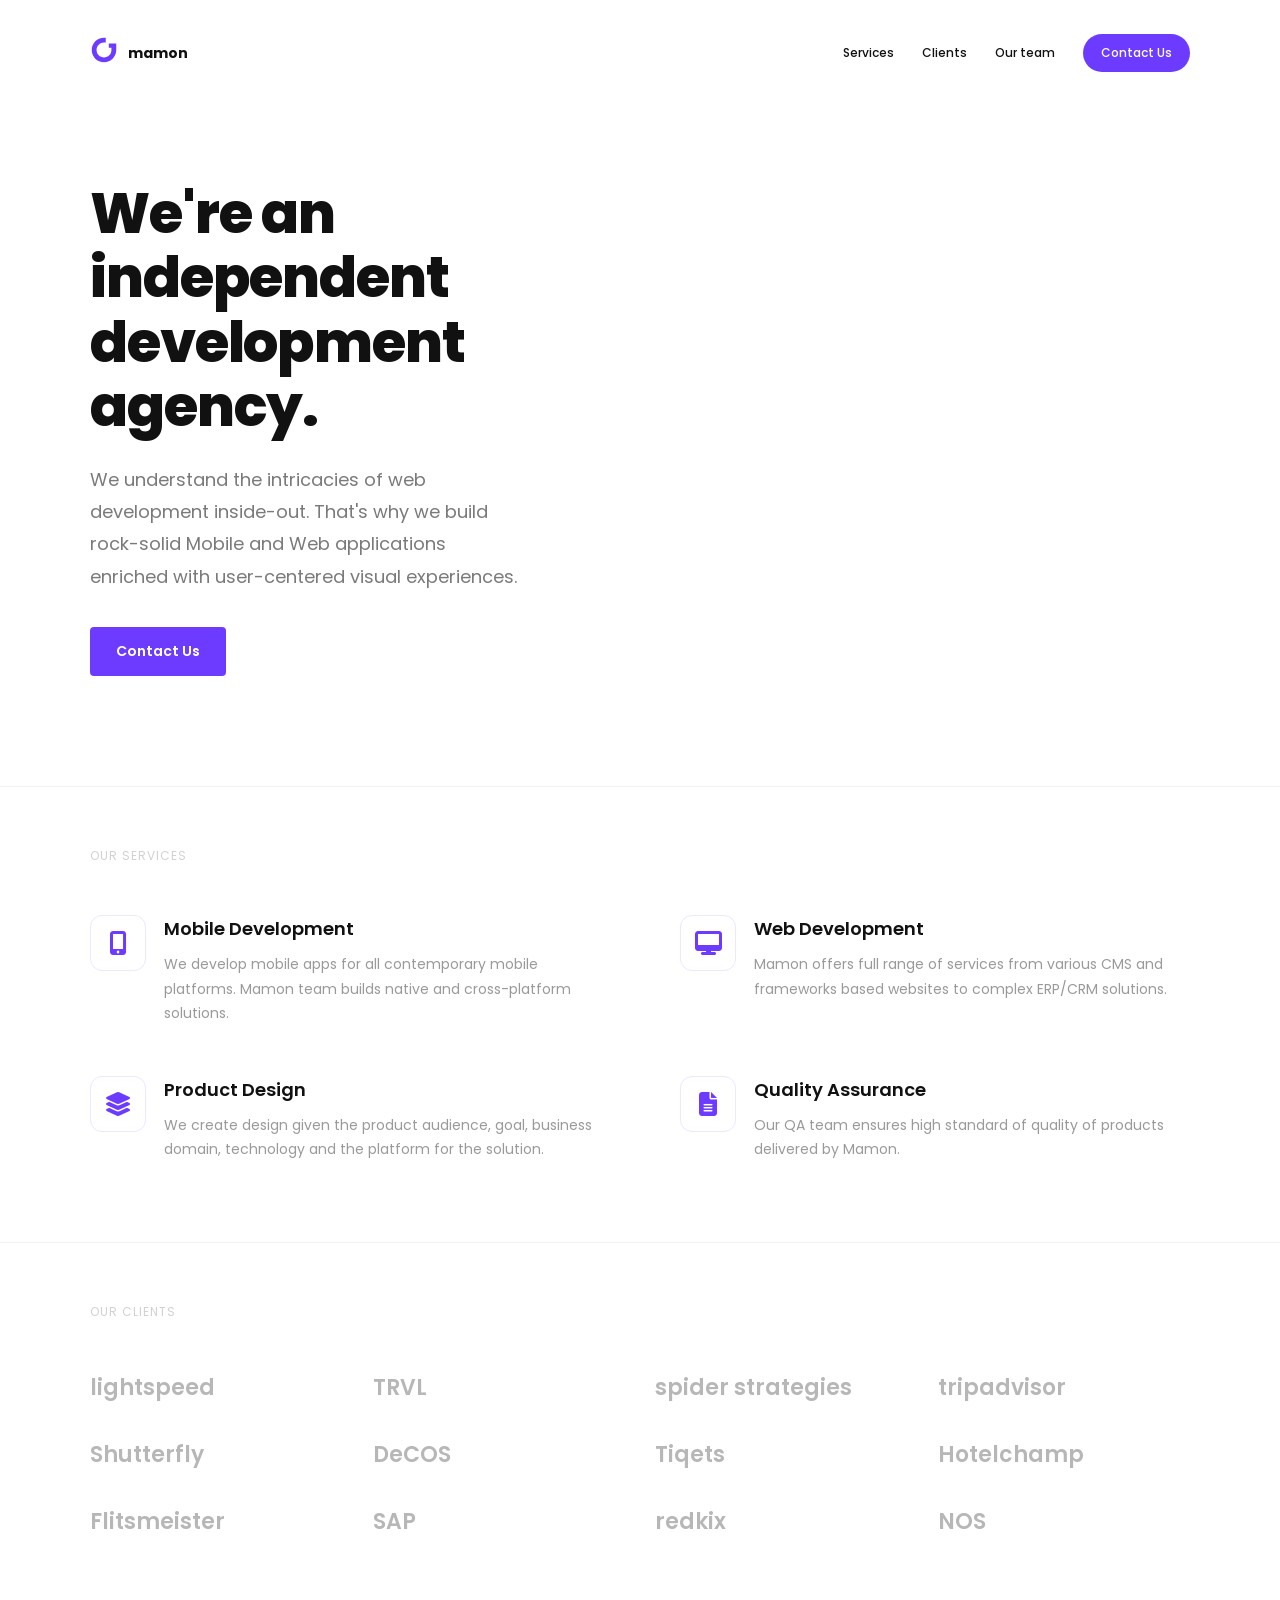
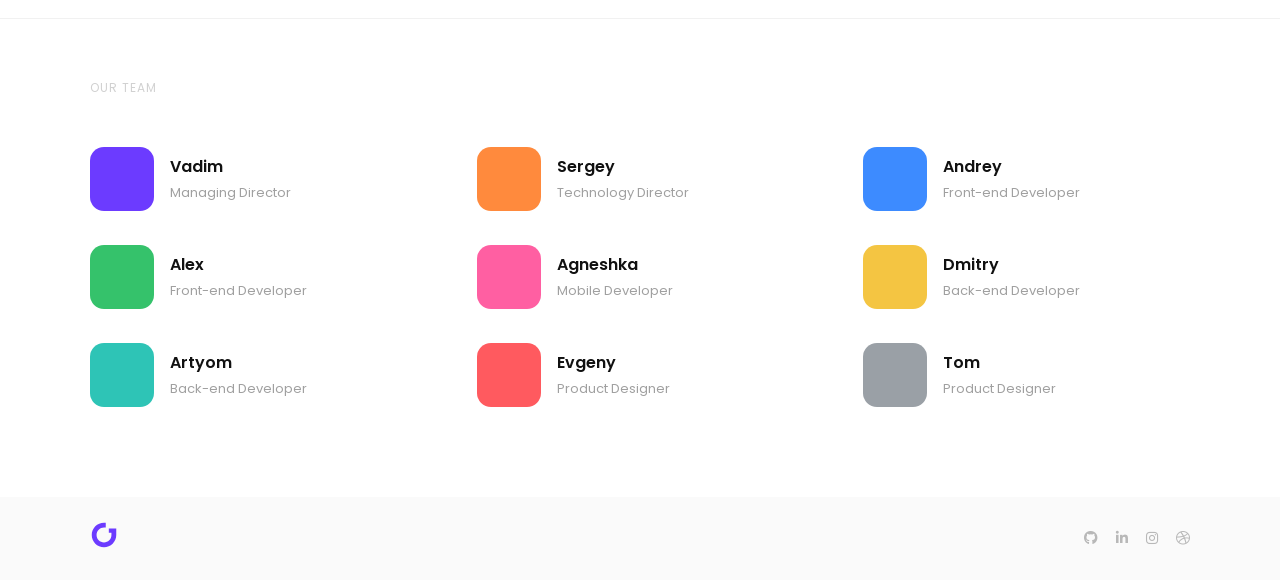
==== home.html @ 9ca92c5d "добавил index с ссылками на страницы" ====
<!DOCTYPE html>
<html lang="en">
<head>
  <meta charset="UTF-8">
  <meta name="viewport" content="width=device-width, initial-scale=1.0">
  <title>mamon.pro</title>
  <link rel="icon" type="image/svg+xml" href="favicon.svg">

  <link rel="preconnect" href="https://fonts.googleapis.com">
  <link rel="preconnect" href="https://fonts.gstatic.com" crossorigin>
  <link href="https://fonts.googleapis.com/css2?family=Poppins:wght@300;400;500;600;700;800&display=swap" rel="stylesheet">

  <link rel="stylesheet" href="https://cdnjs.cloudflare.com/ajax/libs/font-awesome/6.5.2/css/all.min.css">
  <link rel="stylesheet" href="style.css">
</head>
<body>
  <header class="header">
    <div class="container header__wrap">
      <a href="#" class="logo">
        <span class="logo__icon">
          <svg width="28" height="28" viewBox="0 0 64 64" fill="none" xmlns="http://www.w3.org/2000/svg">
            <path d="M32 4C16.536 4 4 16.536 4 32C4 47.464 16.536 60 32 60C47.464 60 60 47.464 60 32V17H43V27H49V32C49 41.389 41.389 49 32 49C22.611 49 15 41.389 15 32C15 22.611 22.611 15 32 15H36V4H32Z" fill="#6C3BFF"/>
          </svg>
        </span>
        <span class="logo__text">mamon</span>
      </a>

      <nav class="nav">
        <a href="#services">Services</a>
        <a href="#clients">Clients</a>
        <a href="#team">Our team</a>
        <a href="#contact" class="nav__btn">Contact Us</a>
      </nav>
    </div>
  </header>

  <main>
    <section class="hero">
      <div class="container hero__wrap">
        <div class="hero__content">
          <h1>We're an independent development agency.</h1>
          <p>
            We understand the intricacies of web development inside-out.
            That's why we build rock-solid Mobile and Web applications
            enriched with user-centered visual experiences.
          </p>
          <a href="#contact" class="button">Contact Us</a>
        </div>
      </div>
    </section>

    <section class="services" id="services">
      <div class="container">
        <p class="section-label">our services</p>

        <div class="services__grid">
          <article class="service-card">
            <div class="service-card__icon">
              <i class="fa-solid fa-mobile-screen-button"></i>
            </div>
            <div>
              <h3>Mobile Development</h3>
              <p>We develop mobile apps for all contemporary mobile platforms. Mamon team builds native and cross-platform solutions.</p>
            </div>
          </article>

          <article class="service-card">
            <div class="service-card__icon">
              <i class="fa-solid fa-desktop"></i>
            </div>
            <div>
              <h3>Web Development</h3>
              <p>Mamon offers full range of services from various CMS and frameworks based websites to complex ERP/CRM solutions.</p>
            </div>
          </article>

          <article class="service-card">
            <div class="service-card__icon">
              <i class="fa-solid fa-layer-group"></i>
            </div>
            <div>
              <h3>Product Design</h3>
              <p>We create design given the product audience, goal, business domain, technology and the platform for the solution.</p>
            </div>
          </article>

          <article class="service-card">
            <div class="service-card__icon">
              <i class="fa-solid fa-file-lines"></i>
            </div>
            <div>
              <h3>Quality Assurance</h3>
              <p>Our QA team ensures high standard of quality of products delivered by Mamon.</p>
            </div>
          </article>
        </div>
      </div>
    </section>

    <section class="clients" id="clients">
      <div class="container">
        <p class="section-label">our clients</p>

        <div class="clients__grid">
          <span>lightspeed</span>
          <span>TRVL</span>
          <span>spider strategies</span>
          <span>tripadvisor</span>
          <span>Shutterfly</span>
          <span>DeCOS</span>
          <span>Tiqets</span>
          <span>Hotelchamp</span>
          <span>Flitsmeister</span>
          <span>SAP</span>
          <span>redkix</span>
          <span>NOS</span>
        </div>
      </div>
    </section>

    <section class="team" id="team">
      <div class="container">
        <p class="section-label">our team</p>

        <div class="team__grid">
          <article class="member">
            <div class="member__avatar avatar--purple"></div>
            <div>
              <h3>Vadim</h3>
              <p>Managing Director</p>
            </div>
          </article>

          <article class="member">
            <div class="member__avatar avatar--orange"></div>
            <div>
              <h3>Sergey</h3>
              <p>Technology Director</p>
            </div>
          </article>

          <article class="member">
            <div class="member__avatar avatar--blue"></div>
            <div>
              <h3>Andrey</h3>
              <p>Front-end Developer</p>
            </div>
          </article>

          <article class="member">
            <div class="member__avatar avatar--green"></div>
            <div>
              <h3>Alex</h3>
              <p>Front-end Developer</p>
            </div>
          </article>

          <article class="member">
            <div class="member__avatar avatar--pink"></div>
            <div>
              <h3>Agneshka</h3>
              <p>Mobile Developer</p>
            </div>
          </article>

          <article class="member">
            <div class="member__avatar avatar--yellow"></div>
            <div>
              <h3>Dmitry</h3>
              <p>Back-end Developer</p>
            </div>
          </article>

          <article class="member">
            <div class="member__avatar avatar--teal"></div>
            <div>
              <h3>Artyom</h3>
              <p>Back-end Developer</p>
            </div>
          </article>

          <article class="member">
            <div class="member__avatar avatar--red"></div>
            <div>
              <h3>Evgeny</h3>
              <p>Product Designer</p>
            </div>
          </article>

          <article class="member">
            <div class="member__avatar avatar--gray"></div>
            <div>
              <h3>Tom</h3>
              <p>Product Designer</p>
            </div>
          </article>
        </div>
      </div>
    </section>
  </main>

  <footer class="footer" id="contact">
    <div class="container footer__wrap">
      <a href="#" class="logo">
        <span class="logo__icon">
          <svg width="28" height="28" viewBox="0 0 64 64" fill="none" xmlns="http://www.w3.org/2000/svg">
            <path d="M32 4C16.536 4 4 16.536 4 32C4 47.464 16.536 60 32 60C47.464 60 60 47.464 60 32V17H43V27H49V32C49 41.389 41.389 49 32 49C22.611 49 15 41.389 15 32C15 22.611 22.611 15 32 15H36V4H32Z" fill="#6C3BFF"/>
          </svg>
        </span>
      </a>

      <div class="footer__socials">
        <a href="#"><i class="fa-brands fa-github"></i></a>
        <a href="#"><i class="fa-brands fa-linkedin-in"></i></a>
        <a href="#"><i class="fa-brands fa-instagram"></i></a>
        <a href="#"><i class="fa-brands fa-dribbble"></i></a>
      </div>
    </div>
  </footer>
</body>
</html>
---- style.css ----
* {
  box-sizing: border-box;
}

html {
  scroll-behavior: smooth;
}

body {
  margin: 0;
  font-family: 'Poppins', sans-serif;
  background: #ffffff;
  color: #111111;
}

a {
  text-decoration: none;
  color: inherit;
}

.container {
  width: 100%;
  max-width: 1140px;
  margin: 0 auto;
  padding: 0 20px;
}

.header {
  padding: 34px 0 20px;
  background: #fff;
}

.header__wrap {
  display: flex;
  justify-content: space-between;
  align-items: center;
}

.logo {
  display: inline-flex;
  align-items: center;
  gap: 10px;
}

.logo__text {
  font-size: 14px;
  font-weight: 700;
  color: #111111;
}

.nav {
  display: flex;
  align-items: center;
  gap: 28px;
}

.nav a {
  font-size: 12px;
  font-weight: 500;
  color: #111111;
}

.nav__btn {
  padding: 10px 18px;
  border-radius: 24px;
  background: #6c3bff;
  color: #fff !important;
}

.hero {
  padding: 90px 0 110px;
}

.hero__wrap {
  display: flex;
  justify-content: flex-start;
}

.hero__content {
  max-width: 540px;
}

.hero h1 {
  margin: 0 0 24px;
  font-size: 56px;
  line-height: 1.15;
  font-weight: 800;
  letter-spacing: -0.02em;
}

.hero p {
  margin: 0 0 34px;
  max-width: 430px;
  font-size: 18px;
  line-height: 1.8;
  color: #7a7a7a;
}

.button {
  display: inline-block;
  padding: 14px 26px;
  border-radius: 4px;
  background: #6c3bff;
  color: #fff;
  font-size: 14px;
  font-weight: 600;
}

.section-label {
  margin: 0 0 50px;
  font-size: 12px;
  color: #d1d1d1;
  text-transform: uppercase;
  letter-spacing: 0.08em;
}

.services {
  padding: 60px 0 80px;
  border-top: 1px solid #f1f1f1;
}

.services__grid {
  display: grid;
  grid-template-columns: repeat(2, 1fr);
  gap: 50px 80px;
}

.service-card {
  display: flex;
  gap: 18px;
}

.service-card__icon {
  flex-shrink: 0;
  width: 56px;
  height: 56px;
  border: 1px solid #ede7ff;
  border-radius: 12px;
  display: flex;
  align-items: center;
  justify-content: center;
  color: #6c3bff;
  font-size: 24px;
}

.service-card h3 {
  margin: 0 0 10px;
  font-size: 18px;
  font-weight: 600;
}

.service-card p {
  margin: 0;
  font-size: 14px;
  line-height: 1.75;
  color: #9a9a9a;
}

.clients {
  padding: 60px 0 80px;
  border-top: 1px solid #f1f1f1;
}

.clients__grid {
  display: grid;
  grid-template-columns: repeat(4, 1fr);
  gap: 34px 30px;
  color: #b7b7b7;
  font-size: 22px;
  font-weight: 600;
  align-items: center;
}

.team {
  padding: 60px 0 90px;
  border-top: 1px solid #f1f1f1;
}

.team__grid {
  display: grid;
  grid-template-columns: repeat(3, 1fr);
  gap: 34px 60px;
}

.member {
  display: flex;
  align-items: center;
  gap: 16px;
}

.member__avatar {
  width: 64px;
  height: 64px;
  border-radius: 14px;
  flex-shrink: 0;
}

.avatar--purple {
  background: #6c3bff;
}

.avatar--orange {
  background: #ff8a3d;
}

.avatar--blue {
  background: #3d8bff;
}

.avatar--green {
  background: #35c26b;
}

.avatar--pink {
  background: #ff5fa2;
}

.avatar--yellow {
  background: #f4c542;
}

.avatar--teal {
  background: #2ec4b6;
}

.avatar--red {
  background: #ff5a5f;
}

.avatar--gray {
  background: #9aa0a6;
}

.member h3 {
  margin: 0 0 4px;
  font-size: 16px;
  font-weight: 600;
}

.member p {
  margin: 0;
  font-size: 13px;
  color: #a0a0a0;
}

.footer {
  padding: 24px 0;
  background: #fafafa;
}

.footer__wrap {
  display: flex;
  justify-content: space-between;
  align-items: center;
}

.footer__socials {
  display: flex;
  gap: 18px;
}

.footer__socials a {
  color: #b8b8b8;
  font-size: 14px;
  transition: 0.3s;
}

.footer__socials a:hover {
  color: #6c3bff;
}

@media (max-width: 992px) {
  .hero h1 {
    font-size: 44px;
  }

  .services__grid,
  .team__grid,
  .clients__grid {
    grid-template-columns: repeat(2, 1fr);
  }
}

@media (max-width: 768px) {
  .header__wrap,
  .footer__wrap {
    flex-direction: column;
    gap: 20px;
  }

  .nav {
    flex-wrap: wrap;
    justify-content: center;
    gap: 16px;
  }

  .hero {
    padding: 60px 0 80px;
  }

  .hero h1 {
    font-size: 34px;
  }

  .hero p {
    font-size: 16px;
  }

  .services__grid,
  .team__grid,
  .clients__grid {
    grid-template-columns: 1fr;
  }

  .service-card {
    flex-direction: column;
  }
}
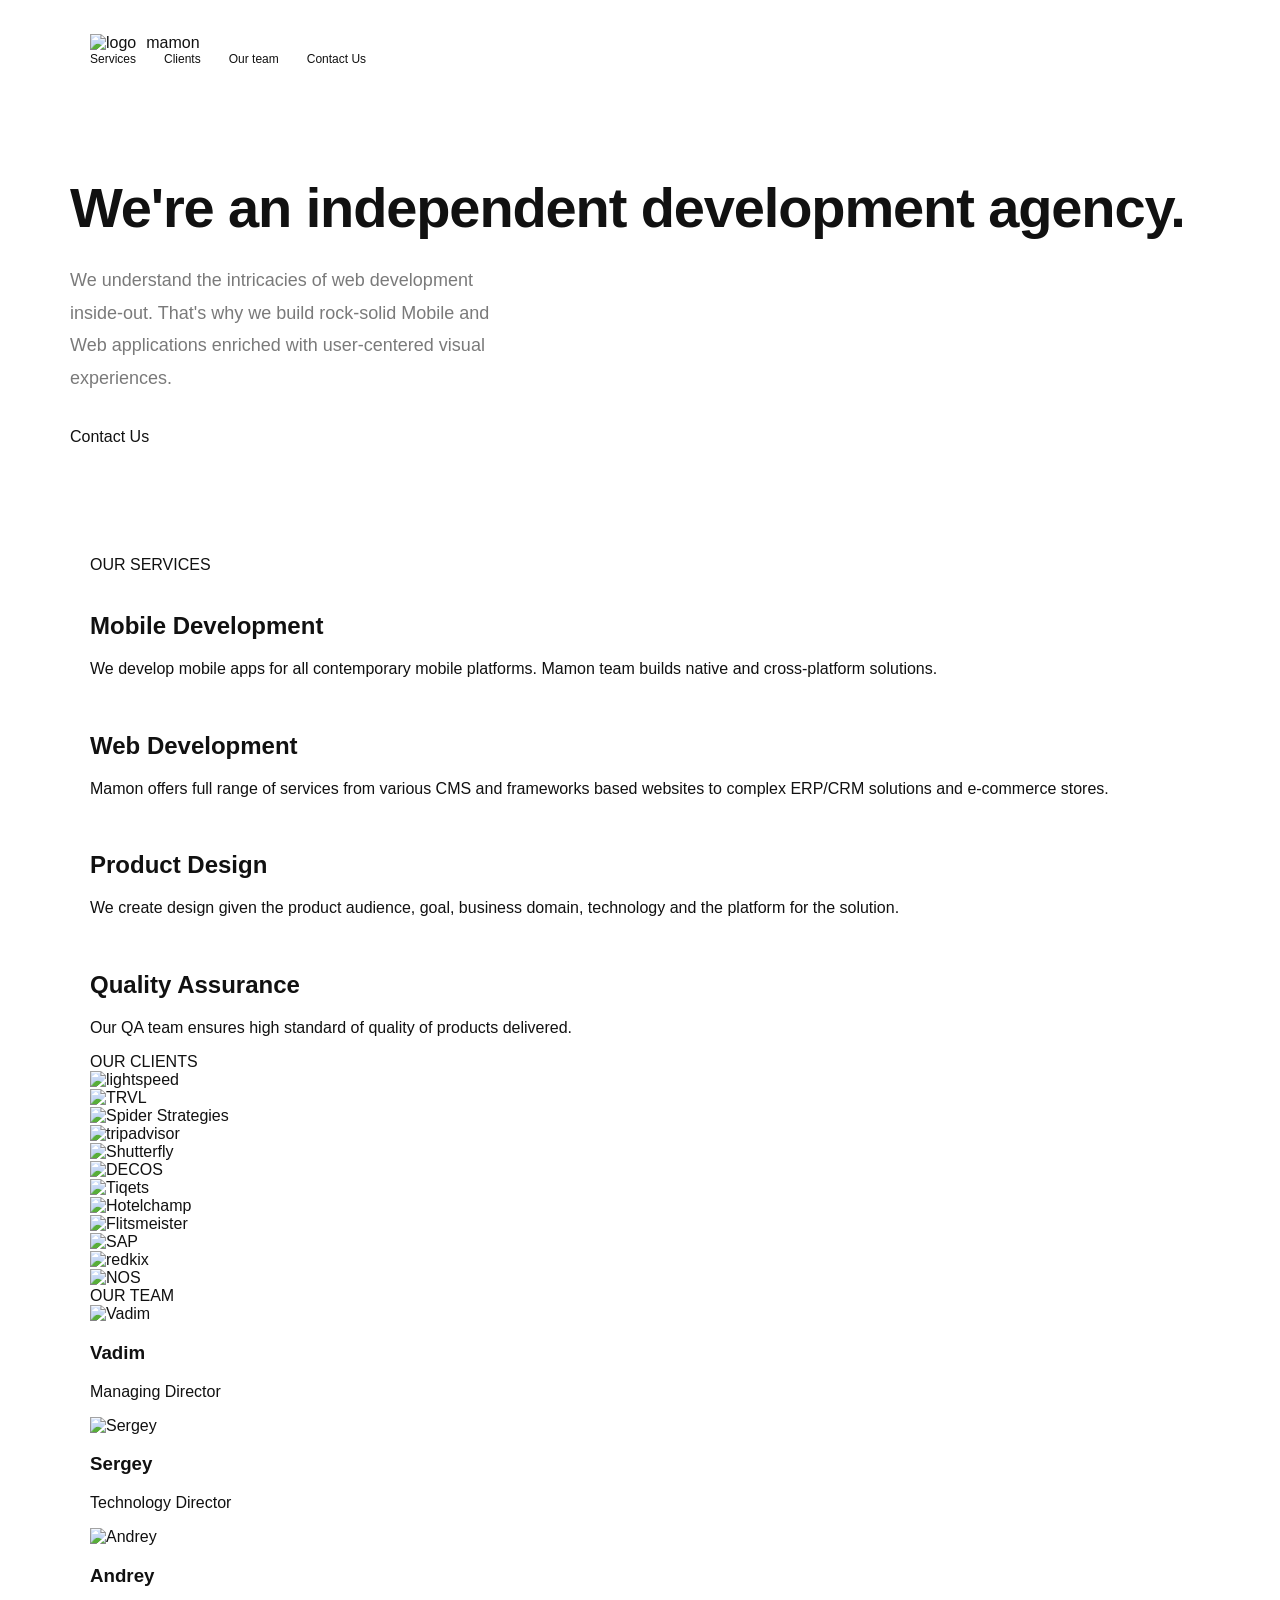
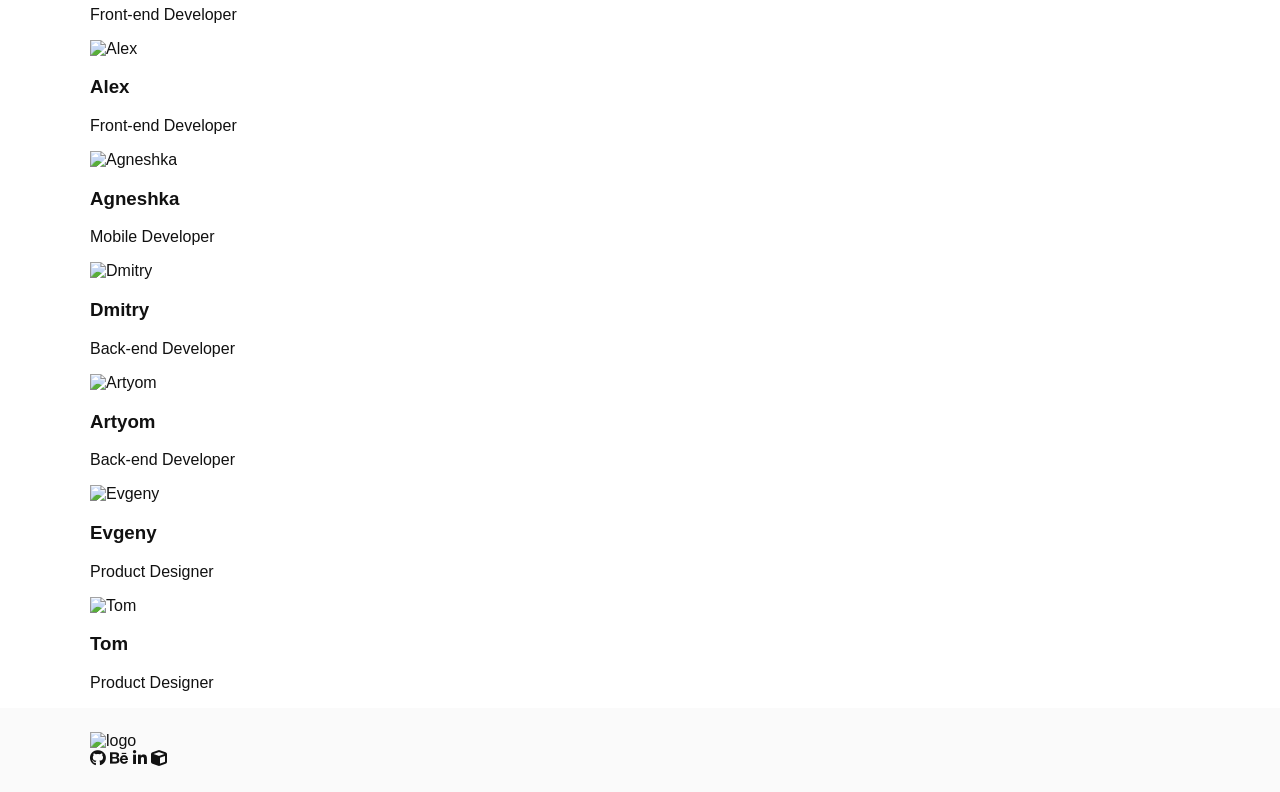
==== commit a93953dc: "Update home.html" ====
--- a/home.html
+++ b/home.html
@@ -1,221 +1,186 @@
 <!DOCTYPE html>
-<html lang="en">
+<html lang="ru">
 <head>
-  <meta charset="UTF-8">
-  <meta name="viewport" content="width=device-width, initial-scale=1.0">
-  <title>mamon.pro</title>
-  <link rel="icon" type="image/svg+xml" href="favicon.svg">
-
-  <link rel="preconnect" href="https://fonts.googleapis.com">
-  <link rel="preconnect" href="https://fonts.gstatic.com" crossorigin>
-  <link href="https://fonts.googleapis.com/css2?family=Poppins:wght@300;400;500;600;700;800&display=swap" rel="stylesheet">
-
-  <link rel="stylesheet" href="https://cdnjs.cloudflare.com/ajax/libs/font-awesome/6.5.2/css/all.min.css">
-  <link rel="stylesheet" href="style.css">
+    <meta charset="UTF-8">
+    <meta name="viewport" content="width=device-width, initial-scale=1.0">
+    <title>Mamon - Development Agency</title>
+    <link rel="stylesheet" href="style.css">
+    <link rel="stylesheet" href="https://cdnjs.cloudflare.com/ajax/libs/font-awesome/6.4.0/css/all.min.css">
+    <link rel="icon" href="media/favicon.ico" type="image/x-icon">
 </head>
 <body>
-  <header class="header">
-    <div class="container header__wrap">
-      <a href="#" class="logo">
-        <span class="logo__icon">
-          <svg width="28" height="28" viewBox="0 0 64 64" fill="none" xmlns="http://www.w3.org/2000/svg">
-            <path d="M32 4C16.536 4 4 16.536 4 32C4 47.464 16.536 60 32 60C47.464 60 60 47.464 60 32V17H43V27H49V32C49 41.389 41.389 49 32 49C22.611 49 15 41.389 15 32C15 22.611 22.611 15 32 15H36V4H32Z" fill="#6C3BFF"/>
-          </svg>
-        </span>
-        <span class="logo__text">mamon</span>
-      </a>
 
-      <nav class="nav">
-        <a href="#services">Services</a>
-        <a href="#clients">Clients</a>
-        <a href="#team">Our team</a>
-        <a href="#contact" class="nav__btn">Contact Us</a>
-      </nav>
-    </div>
-  </header>
+    <header class="header">
+        <div class="container header-inner">
+            <div class="logo">
+                <img src="media/logo.png" alt="logo" class="logo-icon">
+                <span class="logo-text">mamon</span>
+            </div>
+            <nav class="nav">
+                <a href="#services">Services</a>
+                <a href="#clients">Clients</a>
+                <a href="#team">Our team</a>
+                <a href="#" class="btn btn-small">Contact Us</a>
+            </nav>
+        </div>
+    </header>
 
-  <main>
-    <section class="hero">
-      <div class="container hero__wrap">
-        <div class="hero__content">
-          <h1>We're an independent development agency.</h1>
-          <p>
-            We understand the intricacies of web development inside-out.
-            That's why we build rock-solid Mobile and Web applications
-            enriched with user-centered visual experiences.
-          </p>
-          <a href="#contact" class="button">Contact Us</a>
+    <main>
+        <section class="hero container">
+            <h1>We're an independent development agency.</h1>
+            <p>We understand the intricacies of web development inside-out. That's why we build rock-solid Mobile and Web applications enriched with user-centered visual experiences.</p>
+            <a href="#" class="btn">Contact Us</a>
+        </section>
+
+        <section id="services" class="container">
+            <div class="divider">
+                <span>OUR SERVICES</span>
+            </div>
+            <div class="services-list">
+                <div class="service-item">
+                    <div class="service-icon-box">
+                        <img src="media/smartphone.svg" alt="" class="service-icon">
+                    </div>
+                    <div class="service-text">
+                        <h2>Mobile Development</h2>
+                        <p>We develop mobile apps for all contemporary mobile platforms. Mamon team builds native and cross-platform solutions.</p>
+                    </div>
+                </div>
+                <div class="service-item">
+                    <div class="service-icon-box">
+                        <img src="media/monitor.svg" alt="" class="service-icon">
+                    </div>
+                    <div class="service-text">
+                        <h2>Web Development</h2>
+                        <p>Mamon offers full range of services from various CMS and frameworks based websites to complex ERP/CRM solutions and e-commerce stores.</p>
+                    </div>
+                </div>
+                <div class="service-item">
+                    <div class="service-icon-box">
+                        <img src="media/layers.svg" alt="" class="service-icon">
+                    </div>
+                    <div class="service-text">
+                        <h2>Product Design</h2>
+                        <p>We create design given the product audience, goal, business domain, technology and the platform for the solution.</p>
+                    </div>
+                </div>
+                <div class="service-item">
+                    <div class="service-icon-box">
+                        <img src="media/test.svg" alt="" class="service-icon">
+                    </div>
+                    <div class="service-text">
+                        <h2>Quality Assurance</h2>
+                        <p>Our QA team ensures high standard of quality of products delivered.</p>
+                    </div>
+                </div>
+            </div>
+        </section>
+
+        <section id="clients" class="container">
+            <div class="divider">
+                <span>OUR CLIENTS</span>
+            </div>
+            <div class="clients-list">
+                <div class="client-item"><img src="media/our-clients/logo-lightspeed.png" alt="lightspeed" class="client-logo"></div>
+                <div class="client-item"><img src="media/our-clients/logo-trvl.png" alt="TRVL" class="client-logo"></div>
+                <div class="client-item"><img src="media/our-clients/logo-spider-strategies.png" alt="Spider Strategies" class="client-logo"></div>
+                <div class="client-item"><img src="media/our-clients/logo-tripadvisor.png" alt="tripadvisor" class="client-logo"></div>
+                <div class="client-item"><img src="media/our-clients/logo-shutterfly.png" alt="Shutterfly" class="client-logo"></div>
+                <div class="client-item"><img src="media/our-clients/logo-decos.png" alt="DECOS" class="client-logo"></div>
+                <div class="client-item"><img src="media/our-clients/logo-tiqets.png" alt="Tiqets" class="client-logo"></div>
+                <div class="client-item"><img src="media/our-clients/logo-hotelchamp.png" alt="Hotelchamp" class="client-logo"></div>
+                <div class="client-item"><img src="media/our-clients/logo-flitsmeister.png" alt="Flitsmeister" class="client-logo"></div>
+                <div class="client-item"><img src="media/our-clients/logo-sap.png" alt="SAP" class="client-logo"></div>
+                <div class="client-item"><img src="media/our-clients/logo-redkix.png" alt="redkix" class="client-logo"></div>
+                <div class="client-item"><img src="media/our-clients/logo-nos.png" alt="NOS" class="client-logo"></div>
+            </div>
+        </section>
+
+        <section id="team" class="container">
+            <div class="divider">
+                <span>OUR TEAM</span>
+            </div>
+            <div class="team-list">
+                <div class="team-member">
+                    <img src="media/our-team/vadim.png" alt="Vadim">
+                    <div class="team-info">
+                        <h3>Vadim</h3>
+                        <p>Managing Director</p>
+                    </div>
+                </div>
+                <div class="team-member">
+                    <img src="media/our-team/sergey.png" alt="Sergey">
+                    <div class="team-info">
+                        <h3>Sergey</h3>
+                        <p>Technology Director</p>
+                    </div>
+                </div>
+                <div class="team-member">
+                    <img src="media/our-team/andrey.png" alt="Andrey">
+                    <div class="team-info">
+                        <h3>Andrey</h3>
+                        <p>Front-end Developer</p>
+                    </div>
+                </div>
+                <div class="team-member">
+                    <img src="media/our-team/alex.png" alt="Alex">
+                    <div class="team-info">
+                        <h3>Alex</h3>
+                        <p>Front-end Developer</p>
+                    </div>
+                </div>
+                <div class="team-member">
+                    <img src="media/our-team/agneshka.png" alt="Agneshka">
+                    <div class="team-info">
+                        <h3>Agneshka</h3>
+                        <p>Mobile Developer</p>
+                    </div>
+                </div>
+                <div class="team-member">
+                    <img src="media/our-team/dmitry.png" alt="Dmitry">
+                    <div class="team-info">
+                        <h3>Dmitry</h3>
+                        <p>Back-end Developer</p>
+                    </div>
+                </div>
+                <div class="team-member">
+                    <img src="media/our-team/artyom.png" alt="Artyom">
+                    <div class="team-info">
+                        <h3>Artyom</h3>
+                        <p>Back-end Developer</p>
+                    </div>
+                </div>
+                <div class="team-member">
+                    <img src="media/our-team/evgeny.png" alt="Evgeny">
+                    <div class="team-info">
+                        <h3>Evgeny</h3>
+                        <p>Product Designer</p>
+                    </div>
+                </div>
+                <div class="team-member">
+                    <img src="media/our-team/tom.png" alt="Tom">
+                    <div class="team-info">
+                        <h3>Tom</h3>
+                        <p>Product Designer</p>
+                    </div>
+                </div>
+            </div>
+        </section>
+    </main>
+
+    <footer class="footer">
+        <div class="container footer-inner">
+            <div class="logo">
+                <img src="media/logo.png" alt="logo" class="logo-icon">
+            </div>
+            <div class="social-links">
+                <a href="#"><i class="fa-brands fa-github"></i></a>
+                <a href="#"><i class="fa-brands fa-behance"></i></a>
+                <a href="#"><i class="fa-brands fa-linkedin-in"></i></a>
+                <a href="#"><i class="fa-solid fa-cube"></i></a>
+            </div>
         </div>
-      </div>
-    </section>
+    </footer>
 
-    <section class="services" id="services">
-      <div class="container">
-        <p class="section-label">our services</p>
-
-        <div class="services__grid">
-          <article class="service-card">
-            <div class="service-card__icon">
-              <i class="fa-solid fa-mobile-screen-button"></i>
-            </div>
-            <div>
-              <h3>Mobile Development</h3>
-              <p>We develop mobile apps for all contemporary mobile platforms. Mamon team builds native and cross-platform solutions.</p>
-            </div>
-          </article>
-
-          <article class="service-card">
-            <div class="service-card__icon">
-              <i class="fa-solid fa-desktop"></i>
-            </div>
-            <div>
-              <h3>Web Development</h3>
-              <p>Mamon offers full range of services from various CMS and frameworks based websites to complex ERP/CRM solutions.</p>
-            </div>
-          </article>
-
-          <article class="service-card">
-            <div class="service-card__icon">
-              <i class="fa-solid fa-layer-group"></i>
-            </div>
-            <div>
-              <h3>Product Design</h3>
-              <p>We create design given the product audience, goal, business domain, technology and the platform for the solution.</p>
-            </div>
-          </article>
-
-          <article class="service-card">
-            <div class="service-card__icon">
-              <i class="fa-solid fa-file-lines"></i>
-            </div>
-            <div>
-              <h3>Quality Assurance</h3>
-              <p>Our QA team ensures high standard of quality of products delivered by Mamon.</p>
-            </div>
-          </article>
-        </div>
-      </div>
-    </section>
-
-    <section class="clients" id="clients">
-      <div class="container">
-        <p class="section-label">our clients</p>
-
-        <div class="clients__grid">
-          <span>lightspeed</span>
-          <span>TRVL</span>
-          <span>spider strategies</span>
-          <span>tripadvisor</span>
-          <span>Shutterfly</span>
-          <span>DeCOS</span>
-          <span>Tiqets</span>
-          <span>Hotelchamp</span>
-          <span>Flitsmeister</span>
-          <span>SAP</span>
-          <span>redkix</span>
-          <span>NOS</span>
-        </div>
-      </div>
-    </section>
-
-    <section class="team" id="team">
-      <div class="container">
-        <p class="section-label">our team</p>
-
-        <div class="team__grid">
-          <article class="member">
-            <div class="member__avatar avatar--purple"></div>
-            <div>
-              <h3>Vadim</h3>
-              <p>Managing Director</p>
-            </div>
-          </article>
-
-          <article class="member">
-            <div class="member__avatar avatar--orange"></div>
-            <div>
-              <h3>Sergey</h3>
-              <p>Technology Director</p>
-            </div>
-          </article>
-
-          <article class="member">
-            <div class="member__avatar avatar--blue"></div>
-            <div>
-              <h3>Andrey</h3>
-              <p>Front-end Developer</p>
-            </div>
-          </article>
-
-          <article class="member">
-            <div class="member__avatar avatar--green"></div>
-            <div>
-              <h3>Alex</h3>
-              <p>Front-end Developer</p>
-            </div>
-          </article>
-
-          <article class="member">
-            <div class="member__avatar avatar--pink"></div>
-            <div>
-              <h3>Agneshka</h3>
-              <p>Mobile Developer</p>
-            </div>
-          </article>
-
-          <article class="member">
-            <div class="member__avatar avatar--yellow"></div>
-            <div>
-              <h3>Dmitry</h3>
-              <p>Back-end Developer</p>
-            </div>
-          </article>
-
-          <article class="member">
-            <div class="member__avatar avatar--teal"></div>
-            <div>
-              <h3>Artyom</h3>
-              <p>Back-end Developer</p>
-            </div>
-          </article>
-
-          <article class="member">
-            <div class="member__avatar avatar--red"></div>
-            <div>
-              <h3>Evgeny</h3>
-              <p>Product Designer</p>
-            </div>
-          </article>
-
-          <article class="member">
-            <div class="member__avatar avatar--gray"></div>
-            <div>
-              <h3>Tom</h3>
-              <p>Product Designer</p>
-            </div>
-          </article>
-        </div>
-      </div>
-    </section>
-  </main>
-
-  <footer class="footer" id="contact">
-    <div class="container footer__wrap">
-      <a href="#" class="logo">
-        <span class="logo__icon">
-          <svg width="28" height="28" viewBox="0 0 64 64" fill="none" xmlns="http://www.w3.org/2000/svg">
-            <path d="M32 4C16.536 4 4 16.536 4 32C4 47.464 16.536 60 32 60C47.464 60 60 47.464 60 32V17H43V27H49V32C49 41.389 41.389 49 32 49C22.611 49 15 41.389 15 32C15 22.611 22.611 15 32 15H36V4H32Z" fill="#6C3BFF"/>
-          </svg>
-        </span>
-      </a>
-
-      <div class="footer__socials">
-        <a href="#"><i class="fa-brands fa-github"></i></a>
-        <a href="#"><i class="fa-brands fa-linkedin-in"></i></a>
-        <a href="#"><i class="fa-brands fa-instagram"></i></a>
-        <a href="#"><i class="fa-brands fa-dribbble"></i></a>
-      </div>
-    </div>
-  </footer>
 </body>
-</html>+</html>
